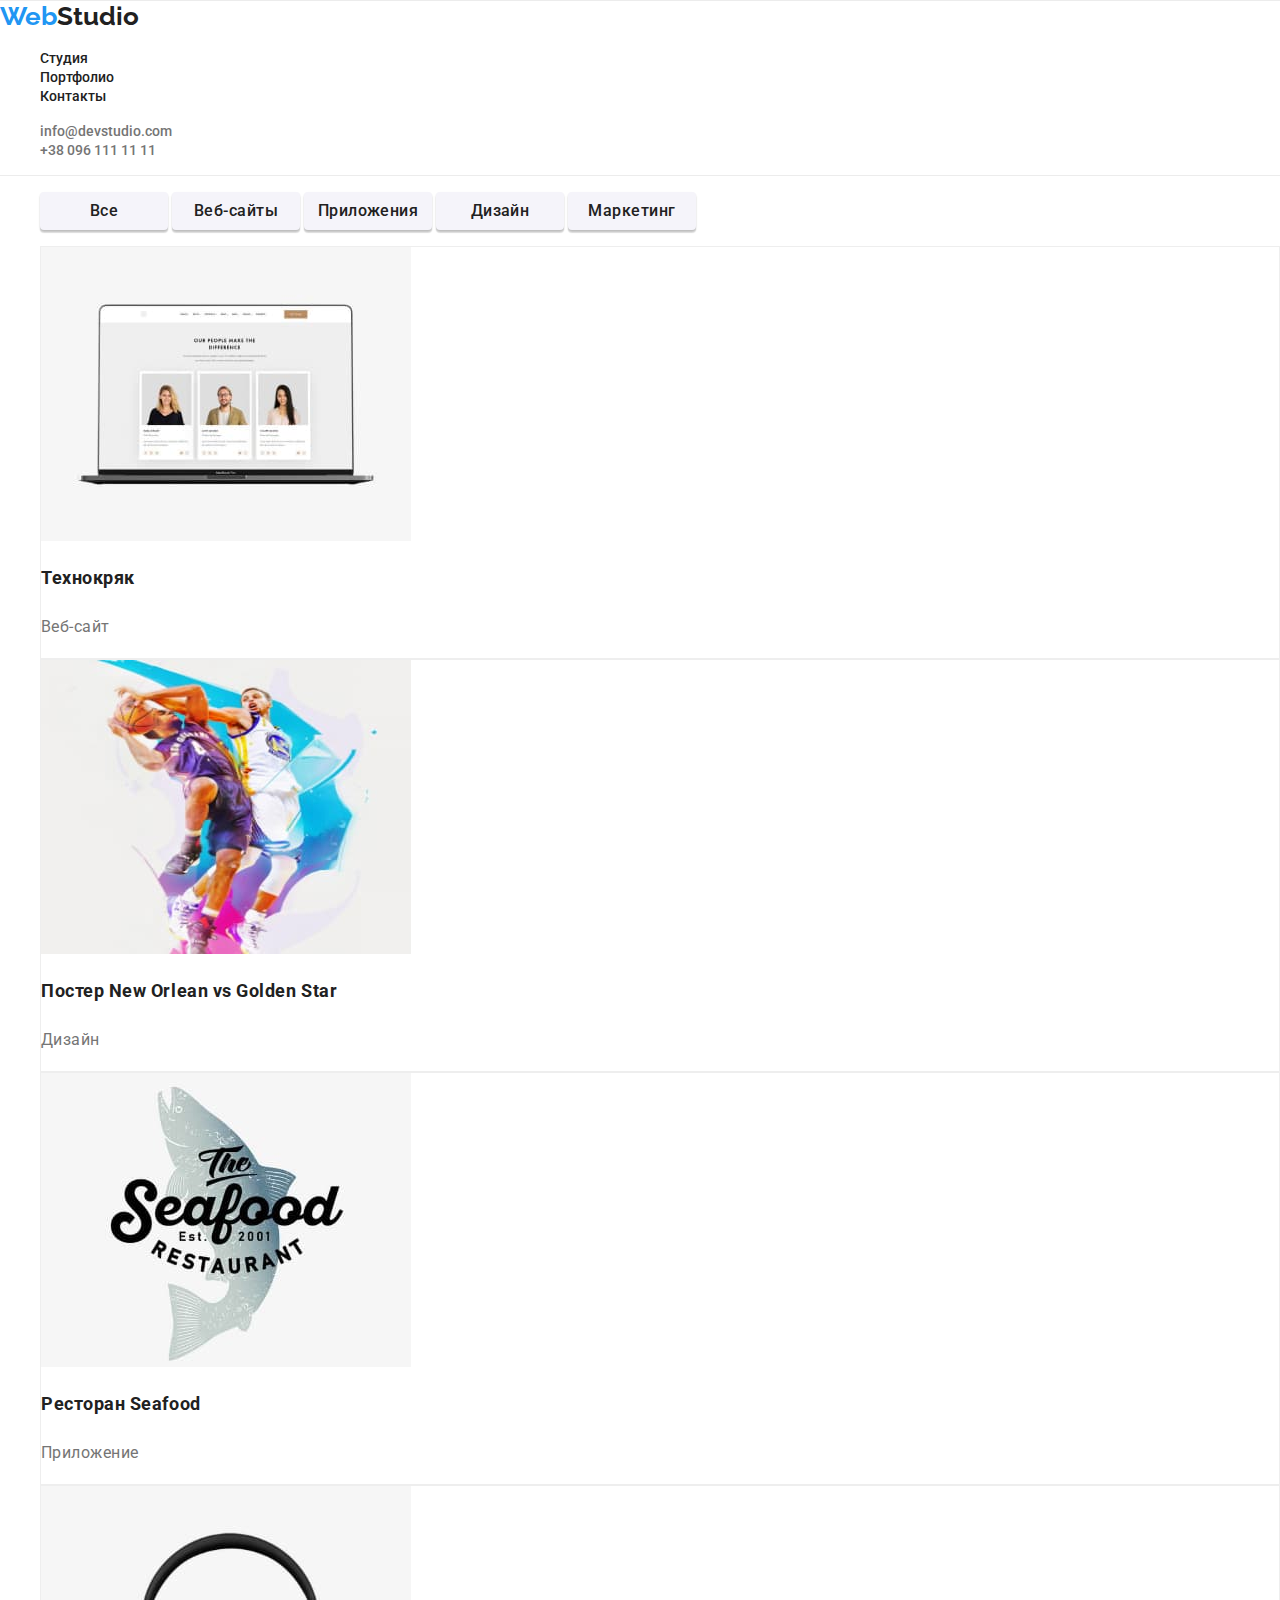
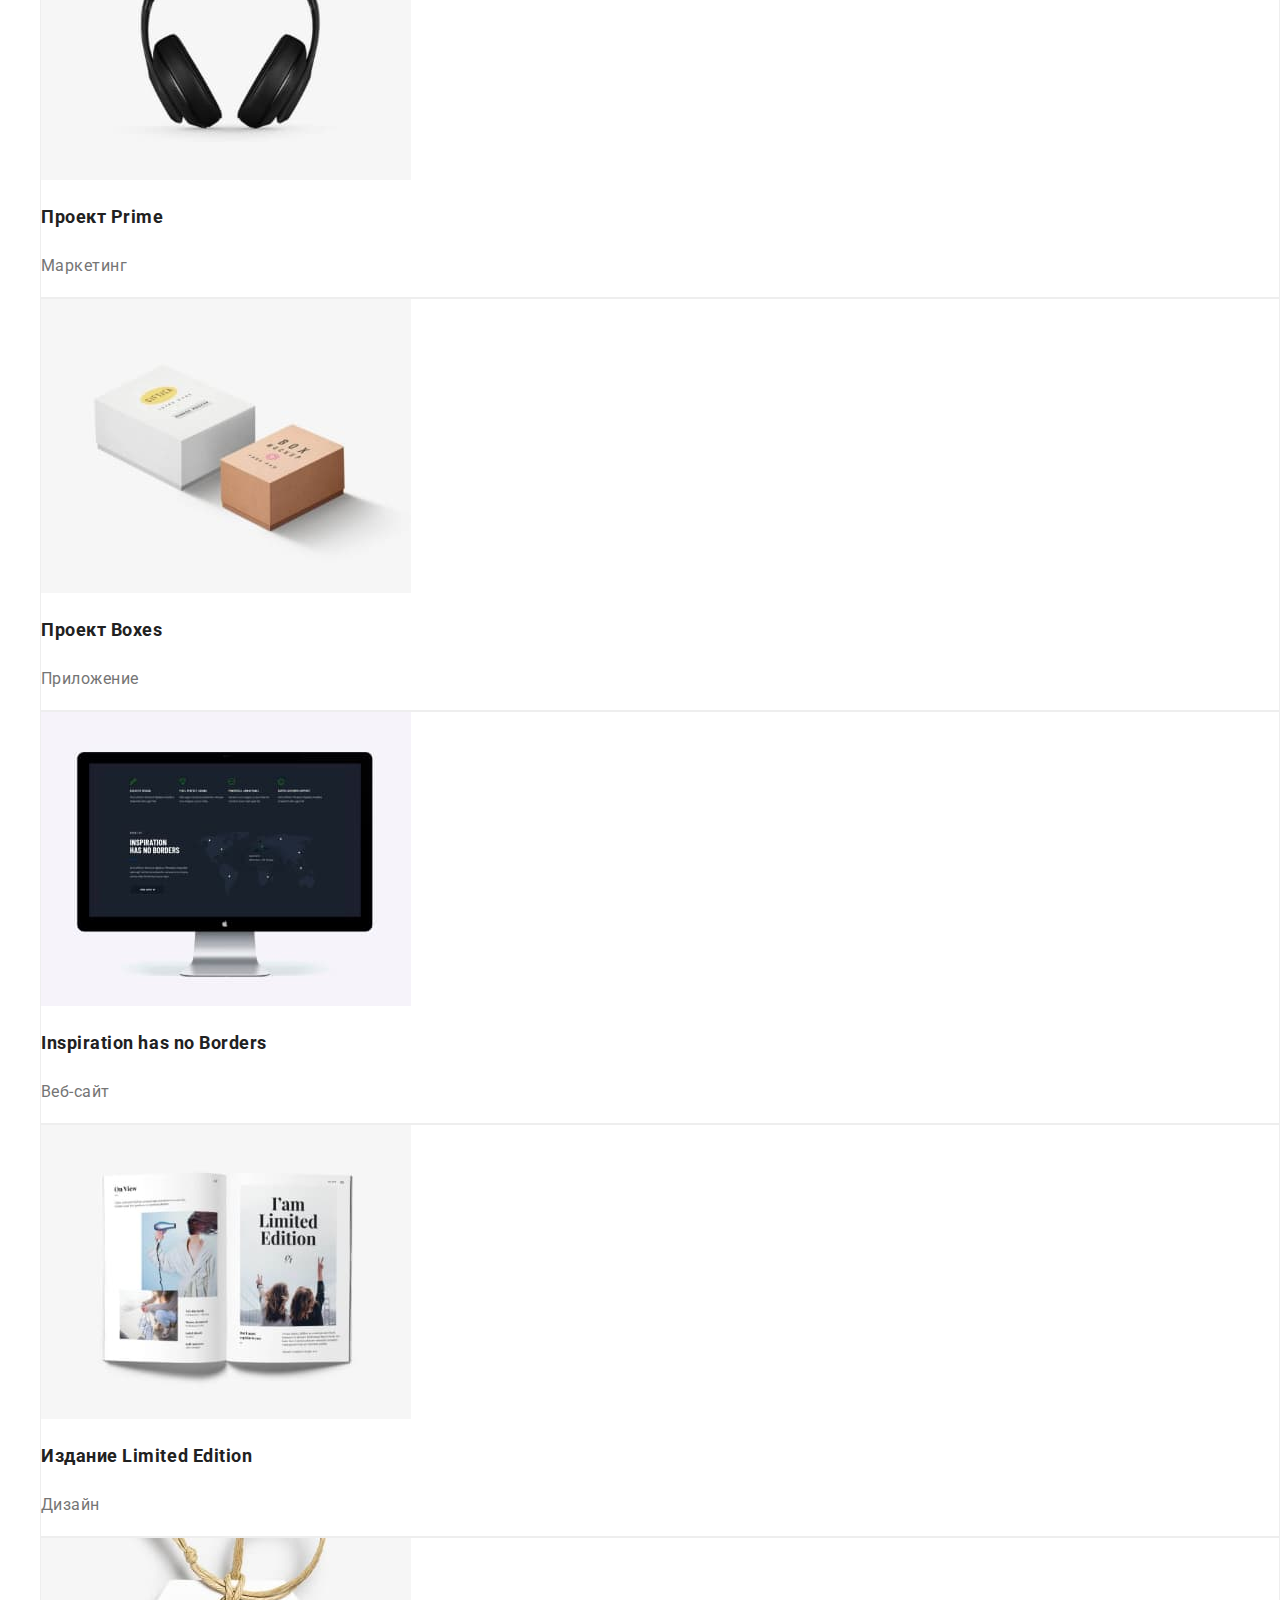
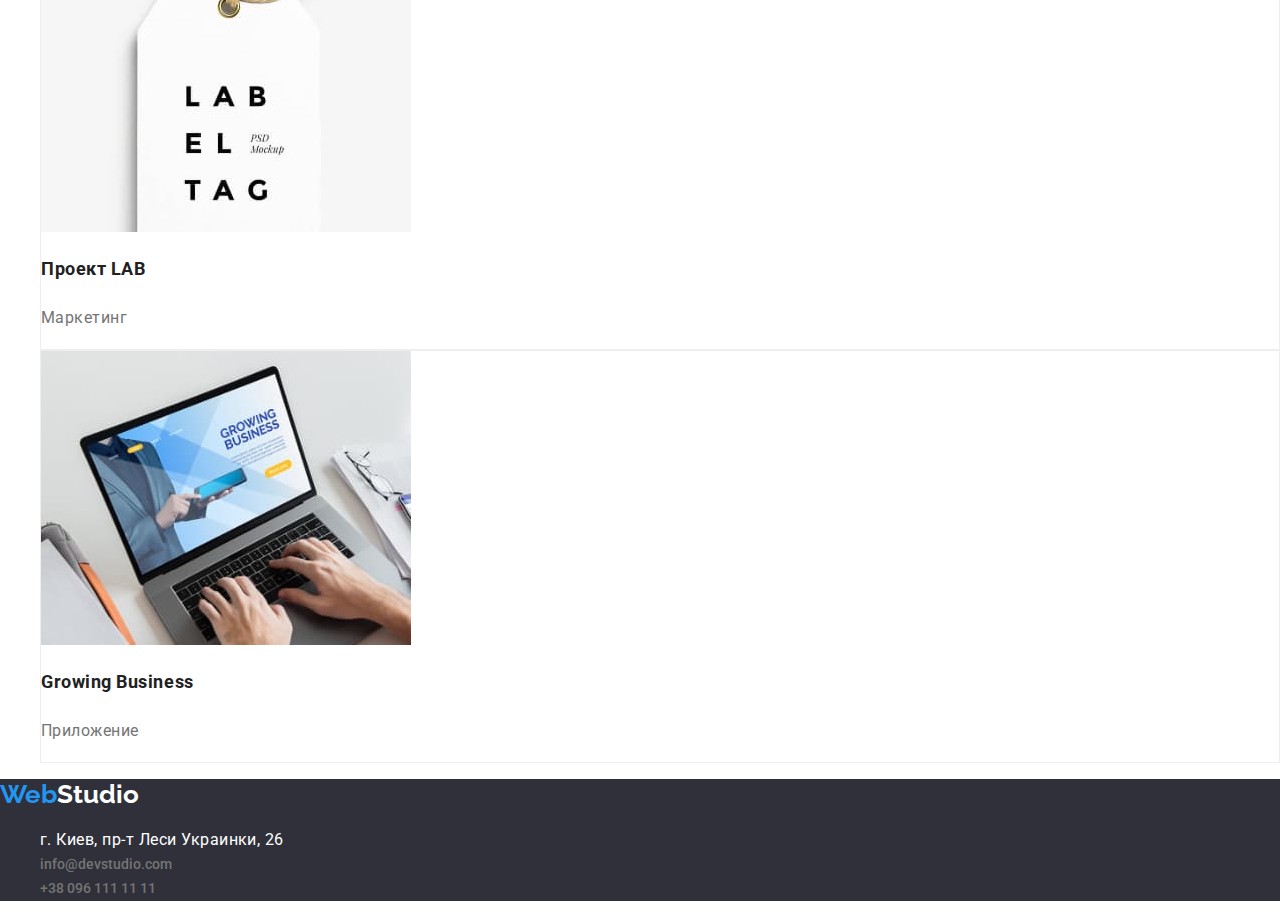
==== portfolio.html @ 9ab7c038 "первые стили в дз 2" ====
<!DOCTYPE html>
<html lang="ru">
<head>
    <meta charset="UTF-8">
    <meta http-equiv="X-UA-Compatible" content="IE=edge">
    <meta name="viewport" content="width=device-width, initial-scale=1.0">
    <title>HomeWork 02</title>

    <!-- styles -->
    <link rel="stylesheet" href="./css/styles.css">
    <!-- fonts -->
    <link rel="preconnect" href="https://fonts.googleapis.com">
    <link rel="preconnect" href="https://fonts.gstatic.com" crossorigin>
    <link href="https://fonts.googleapis.com/css2?family=Raleway:wght@700&family=Roboto:wght@400;500;700;900&display=swap" rel="stylesheet">
 
</head>
<body>
    <header class="site-top">
        <nav class="site-top-nav">
            <a class="logo top" href="./index.html" lang="en">Web<span class="half-logo-top">Studio</span></a>
            <ul class="list navig">
                 <li class="menu">
                    <a class="studio" href="./index.html">Студия</a>
                </li>
                <li class="menu">
                    <a class="portfolio" href="./portfolio.html">Портфолио</a>
                </li>
                <li class="menu">
                    <a class="contacts" href="#">Контакты</a>
                </li>
            </ul>
        </nav>
            <ul class="list cont">
               <li class="menu">
                   <a class="email" href="mailto:info@devstudio.com">info@devstudio.com</a>
                </li>
               <li class="menu">
                   <a class="tel" href="tel:+380961111111">+38 096 111 11 11</a>
                </li>
            </ul>
    </header>

    <main>
        <!-- section filter -->
        <section class="filter">
            <h1 hidden>Фильтр</h1>
            <ul class="list filter-list">
                <li class="filter-btn">
                    <button class="btn oll" type="button">Все</button>
                </li>
                <li class="filter-btn">
                    <button class="btn web" type="button">Веб-сайты</button>
                </li>
                <li class="filter-btn">
                    <button class="btn app" type="button">Приложения</button>
                </li>
                <li class="filter-btn">
                    <button class="btn design" type="button">Дизайн</button>
                </li>
                <li class="filter-btn">
                    <button class="btn marketing" type="button">Маркетинг</button>
                </li>
            </ul>
        </section>
        <!-- section portfolio-progect -->
        <section class="portfolio-progect">
            <h1 hidden>Портфолио</h1>
            <ul class="list ">
                <li class="one progect">
                    <img src="./images/img-portfolio/img.jpg" alt="Технокряк" width="370" height="294">
                    <h2 class="name-progect">Технокряк</h2>
                    <p class="description">Веб-сайт</p>
                </li>
                <li class="two progect">
                    <img src="./images/img-portfolio/img1.jpg" alt="Постер New Orlean vs Golden Star" width="370" height="294">
                    <h2 class="name-progect">Постер New Orlean vs Golden Star</h2>
                    <p class="description">Дизайн</p>
                </li>
                <li class="three progect">
                    <img src="./images/img-portfolio/img2.jpg" alt="Ресторан Seafood" width="370" height="294">
                    <h2 class="name-progect">Ресторан Seafood</h2>
                    <p class="description">Приложение</p>
                </li>
                <li class="four progect">
                    <img src="./images/img-portfolio/img3.jpg" alt="Проект Prime" width="370" height="294">
                    <h2 class="name-progect">Проект Prime</h2>
                    <p class="description">Маркетинг</p>
                </li>
                <li class="five progect">
                    <img src="./images/img-portfolio/img4.jpg" alt="Проект Boxes" width="370" height="294">
                    <h2 class="name-progect">Проект Boxes</h2>
                    <p class="description">Приложение</p>
                </li>
                <li class="six progect">
                    <img src="./images/img-portfolio/img5.jpg" alt="Inspiration has no Borders" width="370" height="294">
                    <h2 class="name-progect">Inspiration has no Borders</h2>
                    <p class="description">Веб-сайт</p>
                </li>
                <li class="seven progect">
                    <img src="./images/img-portfolio/img6.jpg" alt="Издание Limited Edition" width="370" height="294">
                    <h2 class="name-progect">Издание Limited Edition</h2>
                    <p class="description">Дизайн</p>
                </li>
                <li class="eight progect">
                    <img src="./images/img-portfolio/img7.jpg" alt="Проект LAB" width="370" height="294">
                    <h2 class="name-progect">Проект LAB</h2>
                    <p class="description">Маркетинг</p>
                </li>
                <li class="nine progect">
                    <img src="./images/img-portfolio/img8.jpg" alt="Growing Business" width="370" height="294">
                    <h2 class="name-progect">Growing Business</h2>
                    <p class="description">Приложение</p>
                </li>
            </ul>
        </section>
        
    </main>

    <footer class="site-bottom">
        <a class="logo bottom" href="./index.html" lang="en">Web<span class="half-logo-bottom">Studio</span></a>     
        <address class="navigation-bottom">
            <ul class="list">
                <li>
                    <a class="adress-bottom" href="https://goo.gl/maps/gmw98fR5VfGrEu179" target="_blank" rel="noreferrer noopener">г. Киев, пр-т Леси Украинки, 26</a>
                </li>
                <li>
                    <a class="email-bottom" href="mailto:info@devstudio.com">info@devstudio.com</a>
                </li>
                <li>
                    <a class="tel-bottom" href="tel:+380961111111">+38 096 111 11 11</a>
                </li>
            </ul>
        </address>    
    </footer>

</body>
</html>
---- css/styles.css ----
:root {
    --bk-color-body: #E5E5E5;
    --border-line-header: #ECECEC;
    --base-blue-color: #2196F3;
    --txt-gray-color: #757575;
    --txt-darkgray-color: #212121;
    --hover-txt-btn: #FFFFFF;
    --bk-cl-btn: #F5F4FA;
    --bk-cl-darkgray:#2F303A;
    --tagline-gray-cl:#212121;
    --bk-hat-blue:#188CE8;
    --pr-br-cl: #EEEEEE;
}
body {
    height: 100%;
    font-family: "Roboto";
    margin: 0;
    background-color: var(--hover-txt-btn);
    color: var(--txt-gray-color);
    
}
.site-top {
    border-bottom: 1px solid var(--border-line-header);
    border-top:1px solid var(--border-line-header);
   
}
/* логотип */
.logo {
    color: var(--base-blue-color);
    font-family: 'Raleway';
    font-weight: 700;
    font-size: 26px;
    line-height: 1.19;
    text-decoration: none;   
}
.half-logo-top {
    color:var(--txt-darkgray-color);
}
/* навигация в хэдэр */
.list {
    list-style: none;
}
.studio, 
.portfolio, 
.contacts {
    text-decoration: none;
    font-weight: 500;
    /* три элемента исправить */
    color: var(--txt-darkgray-color);
    font-size: 14px;
    line-height: 1.14;
    transition: all 150ms ease-in-out;
}
.studio:hover, 
.portfolio:hover, 
.contacts:hover {
    color: var(--base-blue-color);    
}
.studio:focus, 
.portfolio:focus, 
.contacts:focus {
    color: var(--base-blue-color);
}

/* список контакты и email */
.email,
.tel {
    text-decoration: none;
    color:var(--txt-gray-color);
    font-weight: 500;
    font-size: 14px;
    line-height: 1.14;
    transition: all 150ms ease-in-out;
}
.email:hover, 
.tel:hover {
    color: var(--base-blue-color);    
}
.email:focus, .tel:focus {
    color:var(--base-blue-color);
}

/* начало контента странички портфолио */
/* основное меню Фильтры кнопки */

.btn {
    background-color: var(--bk-cl-btn);
    box-shadow: 0px 3px 1px rgba(0, 0, 0, 0.1), 0px 1px 2px rgba(0, 0, 0, 0.08), 0px 2px 2px rgba(0, 0, 0, 0.12);
    border-radius: 4px;
    border: none;
    width: 128px;
    height: 38px;
    color: var(--txt-darkgray-color);
    font-family: "Roboto";
    font-weight: 500;
    font-size: 16px;
    line-height: 1.62;
    letter-spacing: 0.03em;
    transition: all 150ms ease-in-out;
    cursor: pointer;
}
.btn:hover,
.btn:focus {
    background-color: var(--base-blue-color);
    color: var(--hover-txt-btn);
}

.filter-btn {
    display: inline;
}

/* портфолио */
.name-progect {
    font-size: 18px;
    line-height: 2;
    letter-spacing: 0.03em;  
    color: var(--txt-darkgray-color);
}
.progect {
    background-color: var(--hover-txt-btn);
    border: 1px solid var(--pr-br-cl);
    transition: all 150ms ease-in-out;
    cursor: pointer;
}
.progect:hover {
    box-shadow: 0px 1px 1px rgba(0, 0, 0, 0.12), 0px 4px 4px rgba(0, 0, 0, 0.06), 1px 4px 6px rgba(0, 0, 0, 0.16);
}
.description {
    line-height: 1.88;
    letter-spacing: 0.03em;
}
/* конец контента странички портфолио */


/* футер */
.site-bottom {
    background-color: var(--bk-cl-darkgray);
}
.half-logo-bottom {
    color: var(--hover-txt-btn);
}

.navigation-bottom {
    font-style:normal;
    
}
.adress-bottom {
    text-decoration: none;
    line-height: 1.71;
    letter-spacing: 0.03em;
    color: var(--hover-txt-btn);
}
.email-bottom, 
.tel-bottom {
    text-decoration: none;
    color: var( --txt-gray-color);
    font-weight: 500;
    font-size: 14px;
    line-height: 1.71;
    transition: all 150ms ease-in-out;
}
.email-bottom:hover, 
.tel-bottom:hover,
.email-bottom:focus,
.tel-bottom:focus {
    color: var(--base-blue-color);
}
/* начало контент главной странички */
/* шапка */
.hat {
    background-color: var(--bk-cl-darkgray);
}
.tagline-hat {
    color: var(--hover-txt-btn);
    font-weight: 900;
    font-size: 44px;
    line-height: 1.36;
    text-align: center;
    letter-spacing: 0.06em;
    text-transform: uppercase;
}
.hat-btn {
    font-weight: 700;
    font-size: 16px;
    line-height: 1.88;
    letter-spacing: 0.06em;
    color:var(--hover-txt-btn);
    background-color: var(--base-blue-color);
    box-shadow: 0px 4px 4px rgba(0, 0, 0, 0.15);
    border-radius: 4px;
    transition: all 150ms ease-in-out;
    cursor: pointer;
}
.hat-btn:hover,
.hat-btn:focus {
    background-color: var( --bk-hat-blue);
}
/* особенности */
.tagline-peculiarities {
    font-size: 14px;
    line-height: 1.14;
    letter-spacing: 0.03em;
    text-transform: uppercase;
    color: var(--tagline-gray-cl);
}
.different-peculiarities {
    font-size: 14px;
    line-height: 1.71;
    letter-spacing: 0.03em;
}
/* we doing */
.tageline-we-doing {
    font-size: 36px;
    line-height: 1.17;
    text-align: center;
    letter-spacing: 0.03em;
    color: var(--tagline-gray-cl);
}
.we-doing-picture {
    cursor: pointer;
}
.we-doing-picture:hover {
    filter: drop-shadow(0px 4px 4px rgba(0, 0, 0, 0.25));
}
/* our team */
.our-team {
    background-color: var(--bk-cl-btn)
}
.our-team-tagline {
    font-size: 36px;
    line-height: 1.17;
    text-align: center;
    letter-spacing: 0.03em;
    color:var(--tagline-gray-cl);
}
.name-our-team {
    font-weight: 500;
    font-size: 16px;
    line-height: 1.19;
    text-align: center;
    letter-spacing: 0.03em;
    color: var(--tagline-gray-cl);
}
.description-our-team {
    line-height: 1.19;
    text-align: center;
    letter-spacing: 0.03em;
}
.our-team-block {
    background: var(--hover-txt-btn);
/* material shadow v1 */

box-shadow: 0px 1px 3px rgba(0, 0, 0, 0.12), 0px 1px 1px rgba(0, 0, 0, 0.14), 0px 2px 1px rgba(0, 0, 0, 0.2);
border-radius: 0px 0px 4px 4px;
}

.demianenko {
    background: url(4853.jpg);
}
.repina {
    background: url(5844.jpg);
}
.tarasov {
    background: url(16166.jpg);
}
.ermakov {
    background: url(2968.jpg);
}
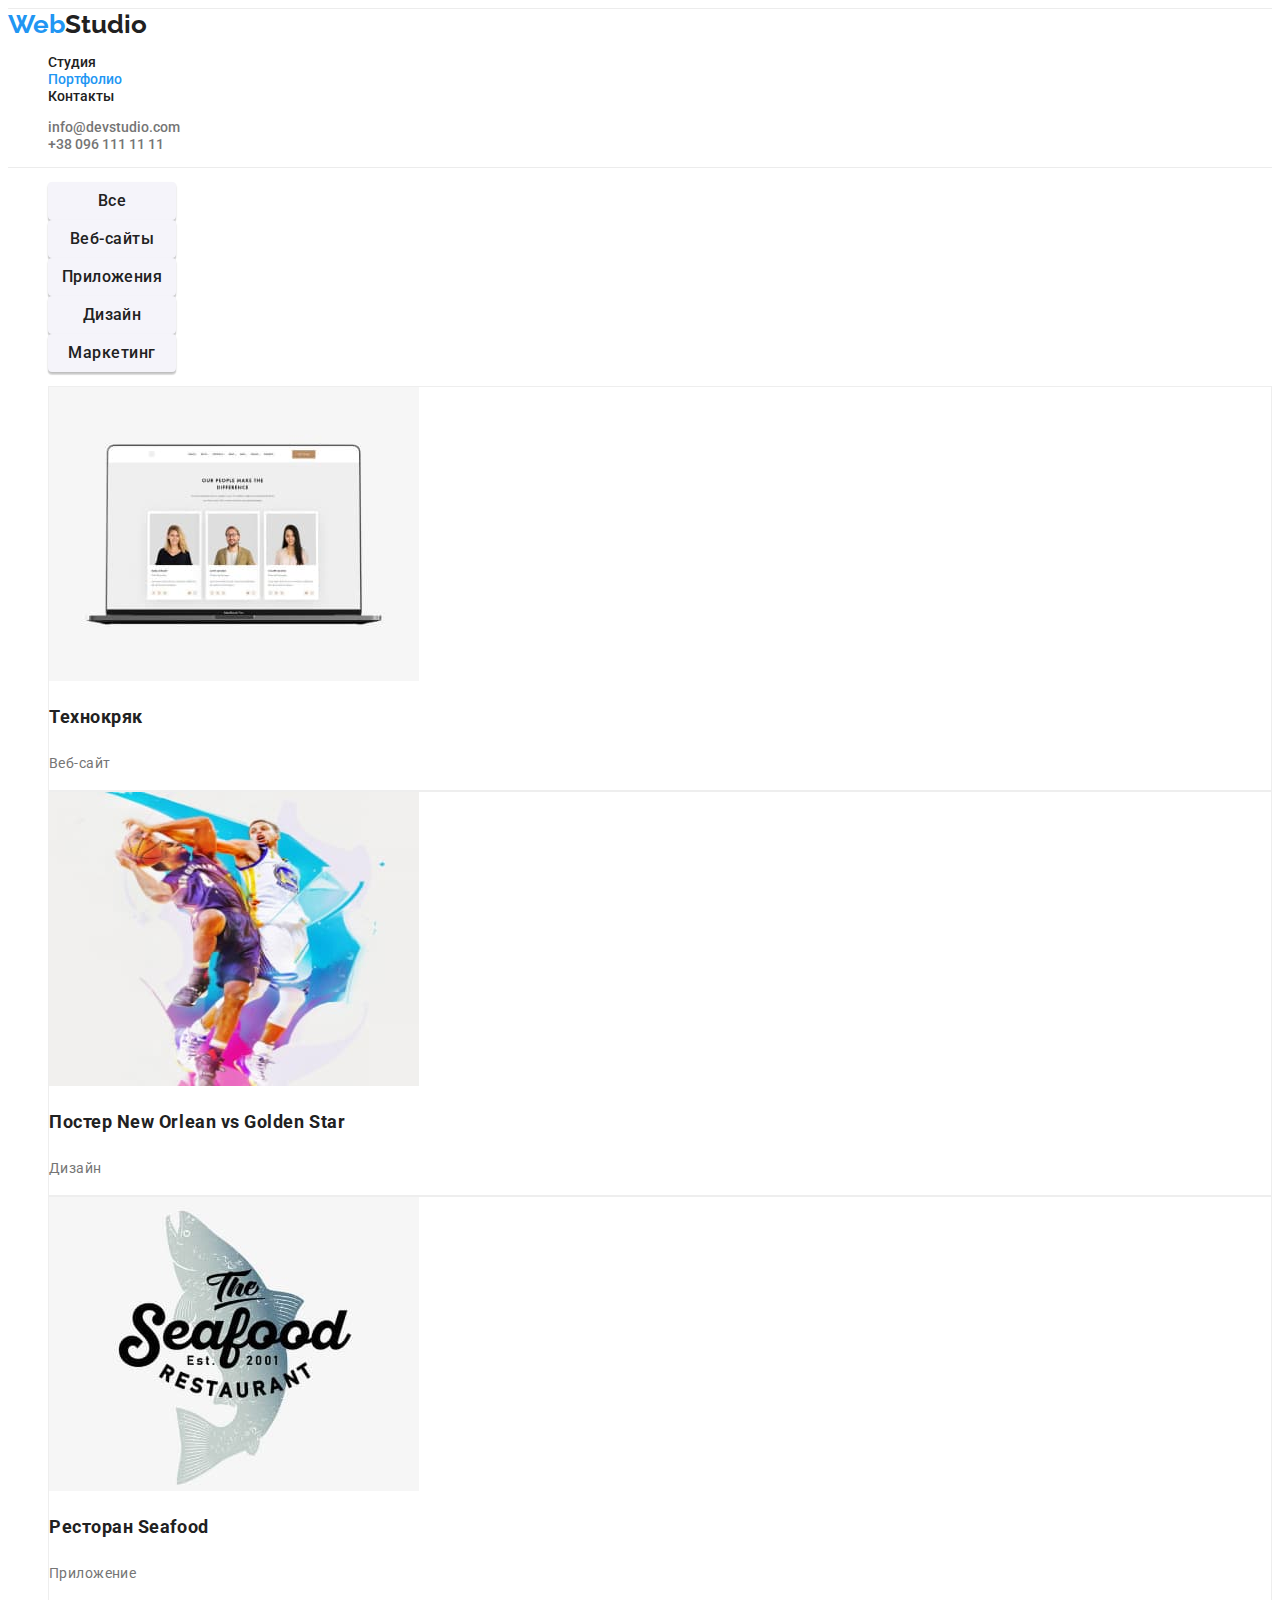
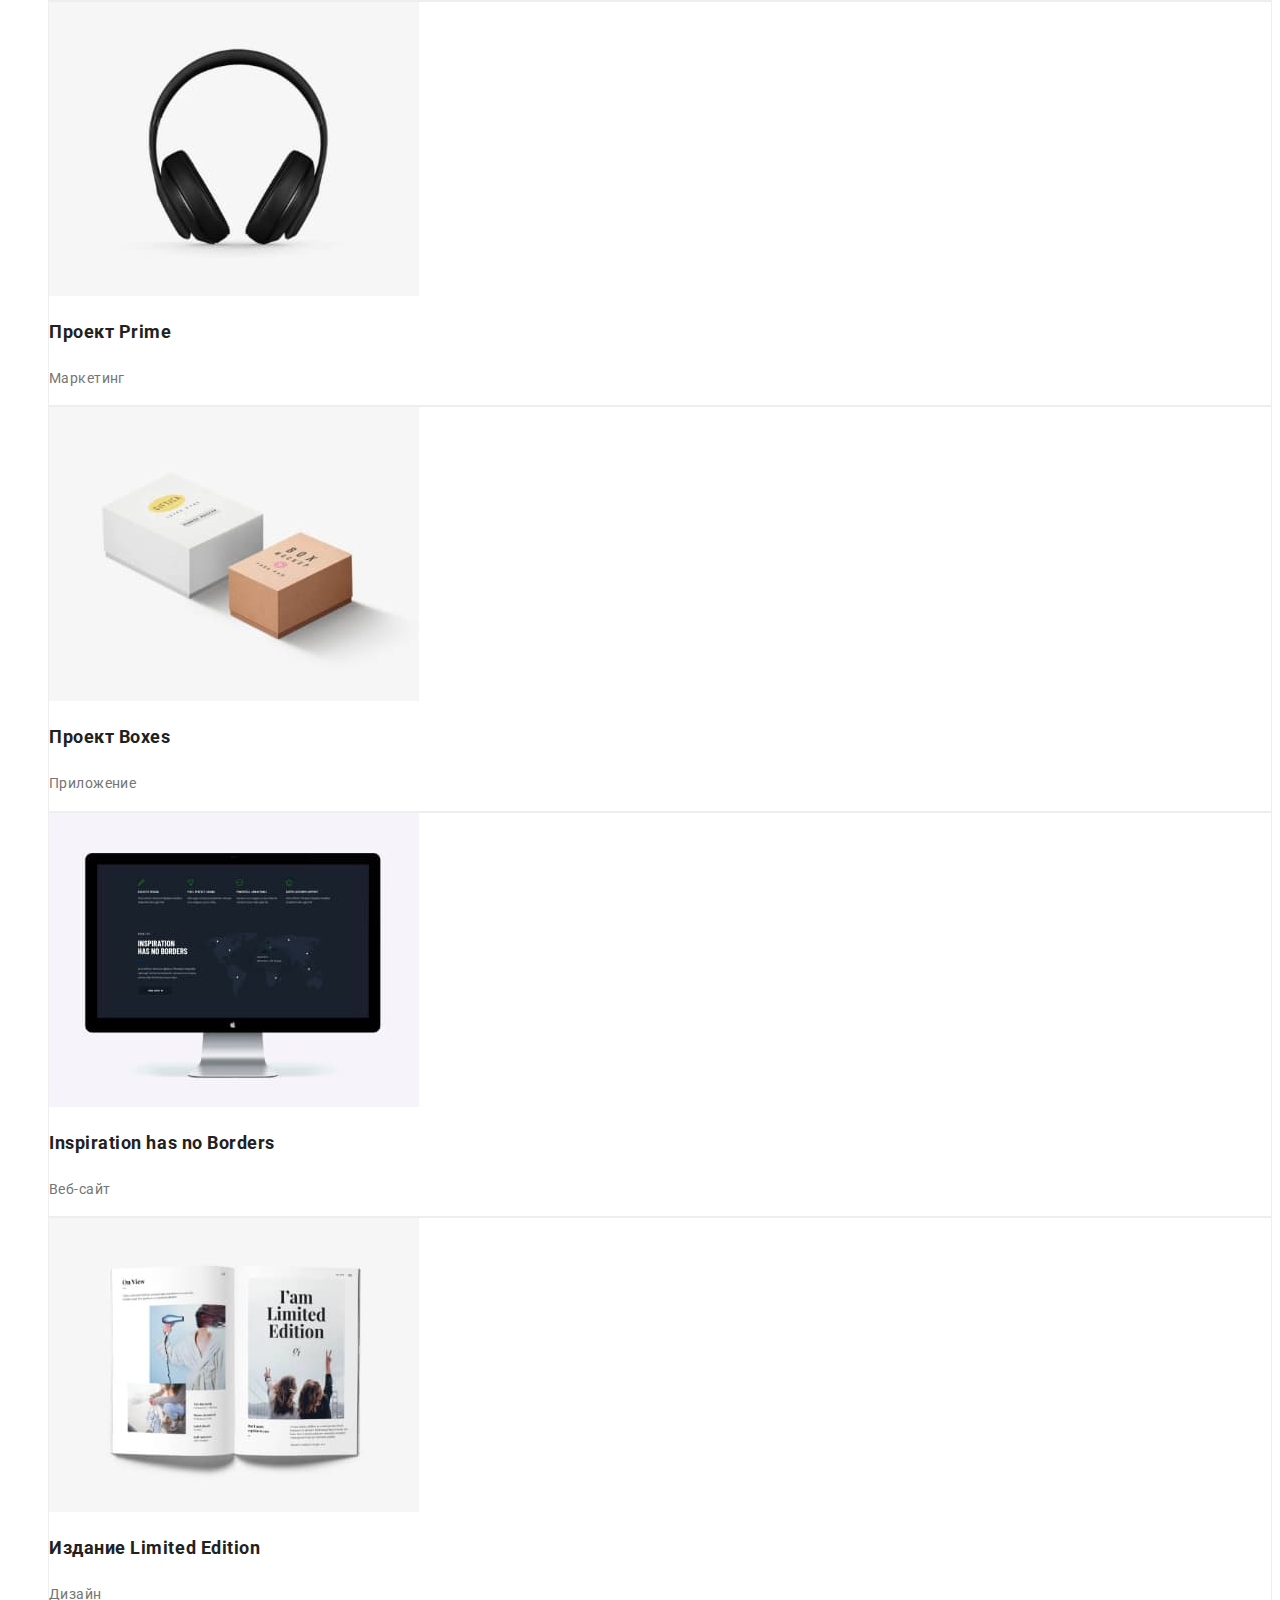
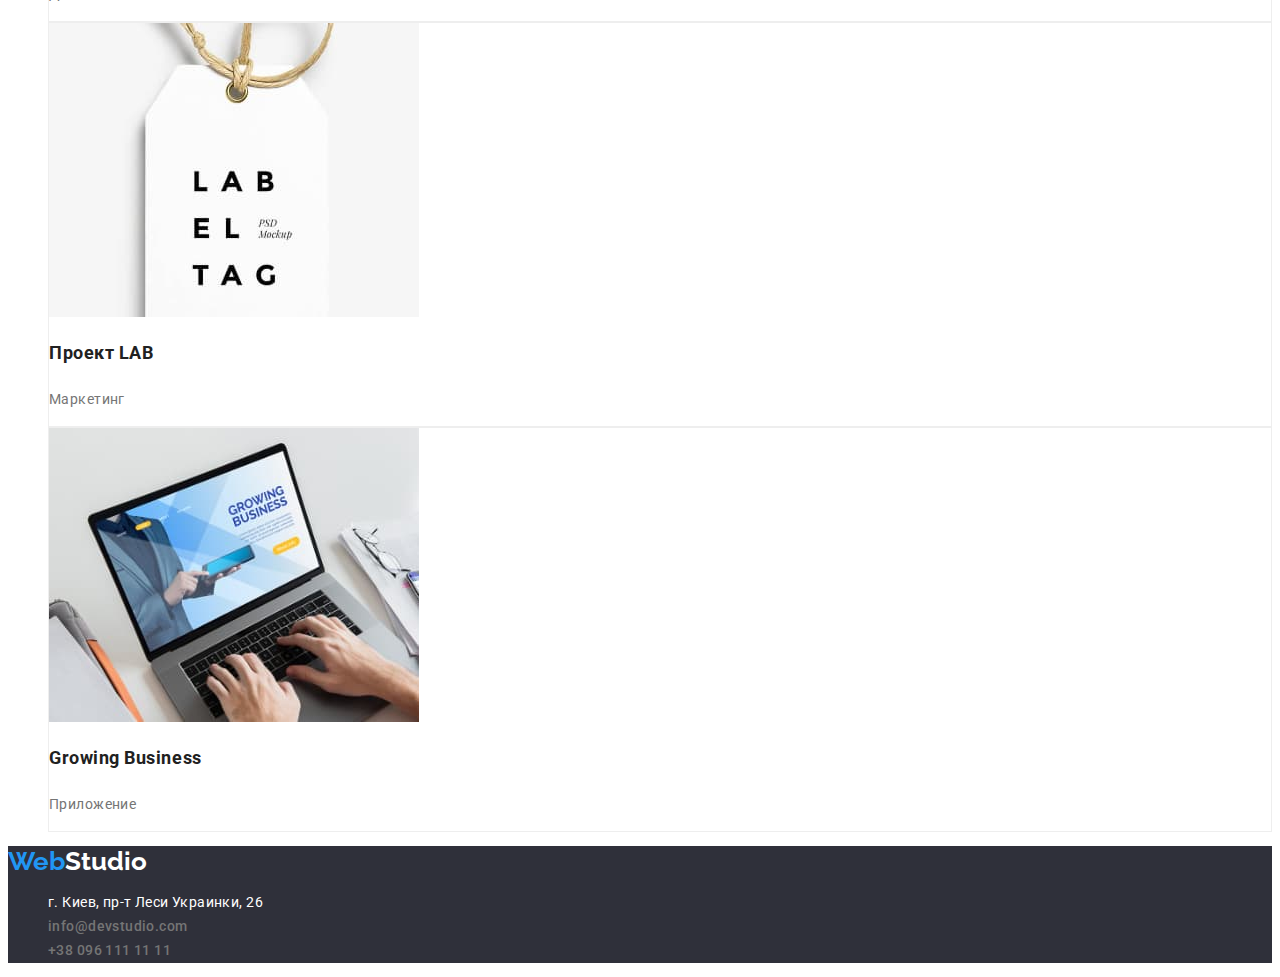
==== commit 4ffede31: "внесені перші правки до файлів" ====
--- a/portfolio.html
+++ b/portfolio.html
@@ -23,7 +23,7 @@
                     <a class="studio" href="./index.html">Студия</a>
                 </li>
                 <li class="menu">
-                    <a class="portfolio" href="./portfolio.html">Портфолио</a>
+                    <a class="portfolio current" href="./portfolio.html">Портфолио</a>
                 </li>
                 <li class="menu">
                     <a class="contacts" href="#">Контакты</a>
@@ -41,9 +41,9 @@
     </header>
 
     <main>
-        <!-- section filter -->
+        <!-- section filter and portfolio-progect-->
         <section class="filter">
-            <h1 hidden>Фильтр</h1>
+            <h1 class="visually-hidden">Фильтр</h1>
             <ul class="list filter-list">
                 <li class="filter-btn">
                     <button class="btn oll" type="button">Все</button>
@@ -61,10 +61,7 @@
                     <button class="btn marketing" type="button">Маркетинг</button>
                 </li>
             </ul>
-        </section>
-        <!-- section portfolio-progect -->
-        <section class="portfolio-progect">
-            <h1 hidden>Портфолио</h1>
+       <!-- portfolio-progects -->
             <ul class="list ">
                 <li class="one progect">
                     <img src="./images/img-portfolio/img.jpg" alt="Технокряк" width="370" height="294">
--- a/css/styles.css
+++ b/css/styles.css
@@ -12,9 +12,9 @@
     --pr-br-cl: #EEEEEE;
 }
 body {
-    height: 100%;
-    font-family: "Roboto";
-    margin: 0;
+    font-family: 'Roboto', sans-serif;
+    font-size: 14px;
+    letter-spacing: 0.03;
     background-color: var(--hover-txt-btn);
     color: var(--txt-gray-color);
     
@@ -27,7 +27,7 @@
 /* логотип */
 .logo {
     color: var(--base-blue-color);
-    font-family: 'Raleway';
+    font-family: 'Raleway', sans-serif;
     font-weight: 700;
     font-size: 26px;
     line-height: 1.19;
@@ -49,7 +49,7 @@
     color: var(--txt-darkgray-color);
     font-size: 14px;
     line-height: 1.14;
-    transition: all 150ms ease-in-out;
+    
 }
 .studio:hover, 
 .portfolio:hover, 
@@ -61,6 +61,9 @@
 .contacts:focus {
     color: var(--base-blue-color);
 }
+.current {
+    color: var(--base-blue-color);
+}
 
 /* список контакты и email */
 .email,
@@ -70,7 +73,7 @@
     font-weight: 500;
     font-size: 14px;
     line-height: 1.14;
-    transition: all 150ms ease-in-out;
+    
 }
 .email:hover, 
 .tel:hover {
@@ -91,12 +94,11 @@
     width: 128px;
     height: 38px;
     color: var(--txt-darkgray-color);
-    font-family: "Roboto";
+    font-family: 'Roboto', sans-serif;
     font-weight: 500;
     font-size: 16px;
     line-height: 1.62;
     letter-spacing: 0.03em;
-    transition: all 150ms ease-in-out;
     cursor: pointer;
 }
 .btn:hover,
@@ -105,9 +107,6 @@
     color: var(--hover-txt-btn);
 }
 
-.filter-btn {
-    display: inline;
-}
 
 /* портфолио */
 .name-progect {
@@ -119,7 +118,6 @@
 .progect {
     background-color: var(--hover-txt-btn);
     border: 1px solid var(--pr-br-cl);
-    transition: all 150ms ease-in-out;
     cursor: pointer;
 }
 .progect:hover {
@@ -146,6 +144,8 @@
 }
 .adress-bottom {
     text-decoration: none;
+    font-size: 14px;
+    font-weight: 400;
     line-height: 1.71;
     letter-spacing: 0.03em;
     color: var(--hover-txt-btn);
@@ -157,7 +157,8 @@
     font-weight: 500;
     font-size: 14px;
     line-height: 1.71;
-    transition: all 150ms ease-in-out;
+    letter-spacing: 0.03em;
+
 }
 .email-bottom:hover, 
 .tel-bottom:hover,
@@ -181,6 +182,7 @@
 }
 .hat-btn {
     font-weight: 700;
+    font-family:'Roboto', sans-serif;
     font-size: 16px;
     line-height: 1.88;
     letter-spacing: 0.06em;
@@ -188,7 +190,6 @@
     background-color: var(--base-blue-color);
     box-shadow: 0px 4px 4px rgba(0, 0, 0, 0.15);
     border-radius: 4px;
-    transition: all 150ms ease-in-out;
     cursor: pointer;
 }
 .hat-btn:hover,
@@ -196,6 +197,19 @@
     background-color: var( --bk-hat-blue);
 }
 /* особенности */
+.visually-hidden {
+    position: absolute;
+    width: 1px;
+    height: 1px;
+    margin: -1px;
+    border: 0;
+    padding: 0;
+    
+    white-space: nowrap;
+    clip-path: inset(100%);
+    clip: rect(0 0 0 0);
+    overflow: hidden;
+  }
 .tagline-peculiarities {
     font-size: 14px;
     line-height: 1.14;
@@ -244,7 +258,7 @@
 .description-our-team {
     line-height: 1.19;
     text-align: center;
-    letter-spacing: 0.03em;
+
 }
 .our-team-block {
     background: var(--hover-txt-btn);
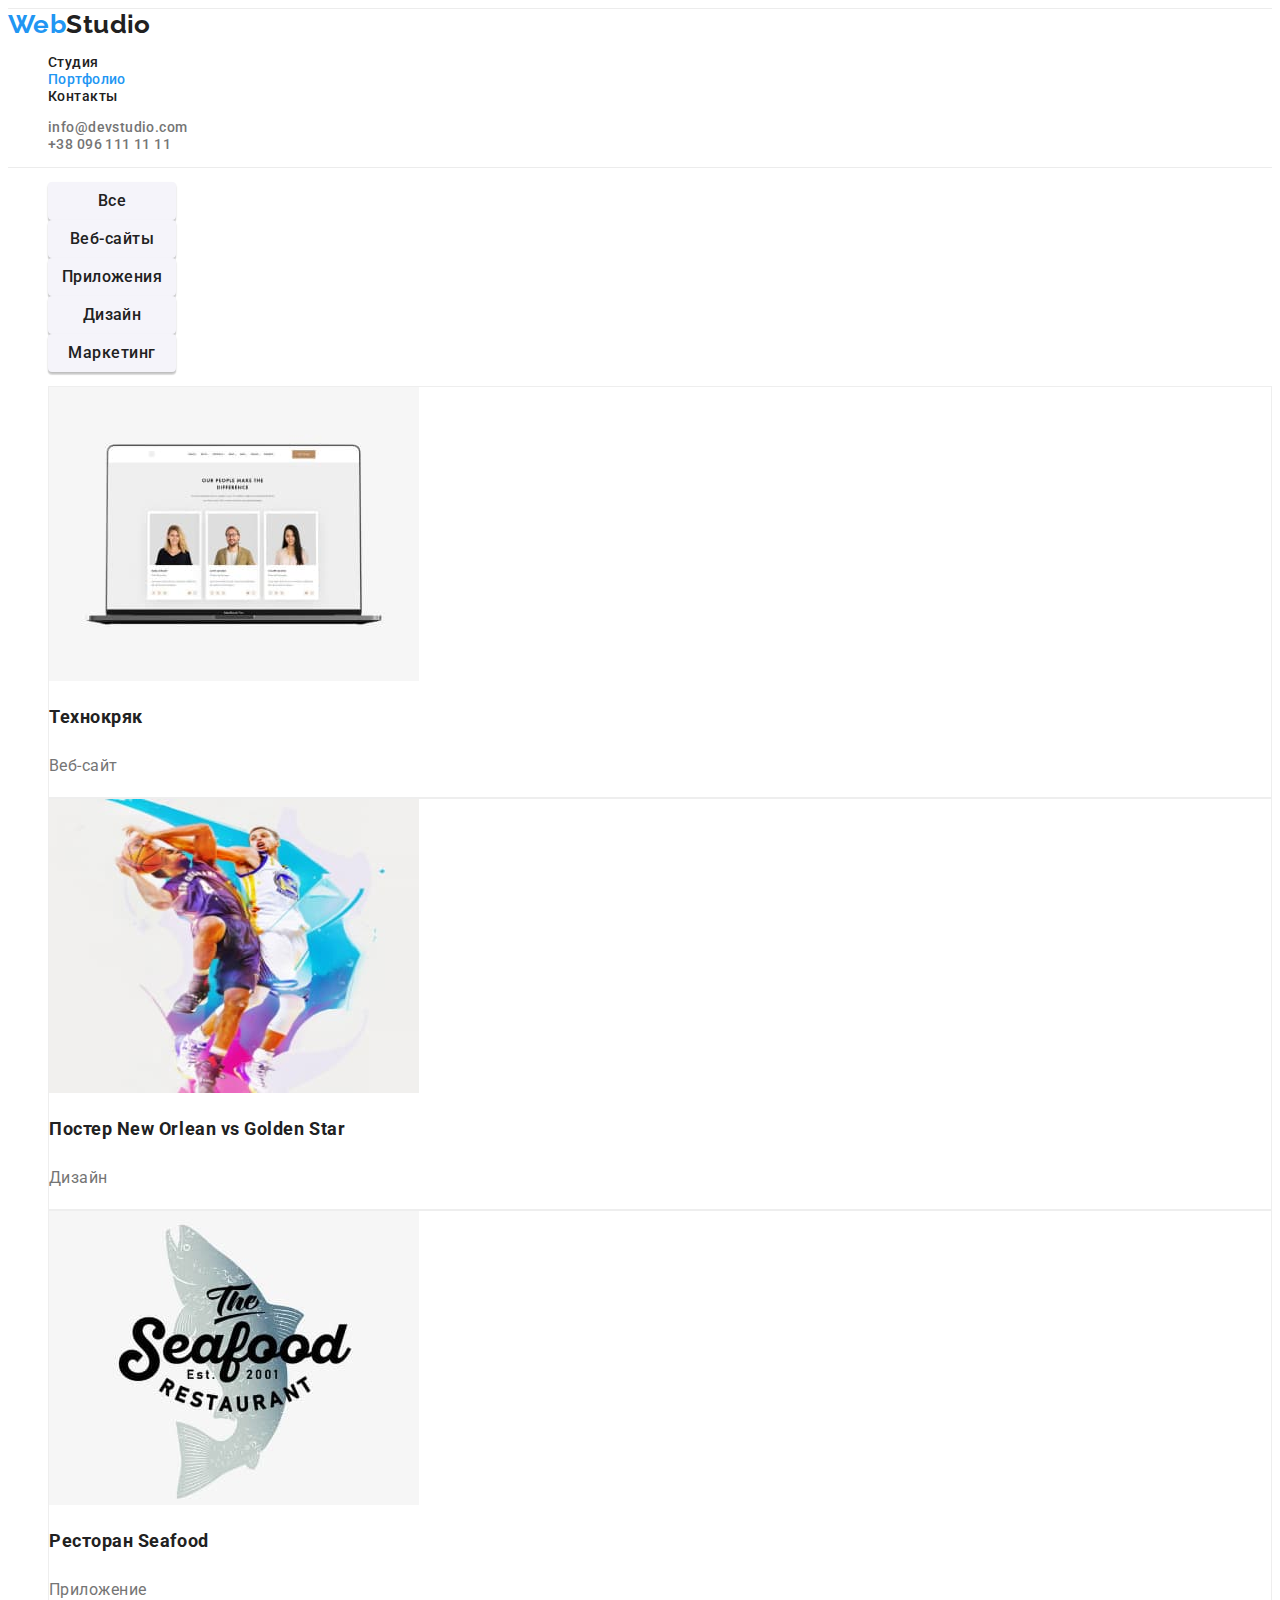
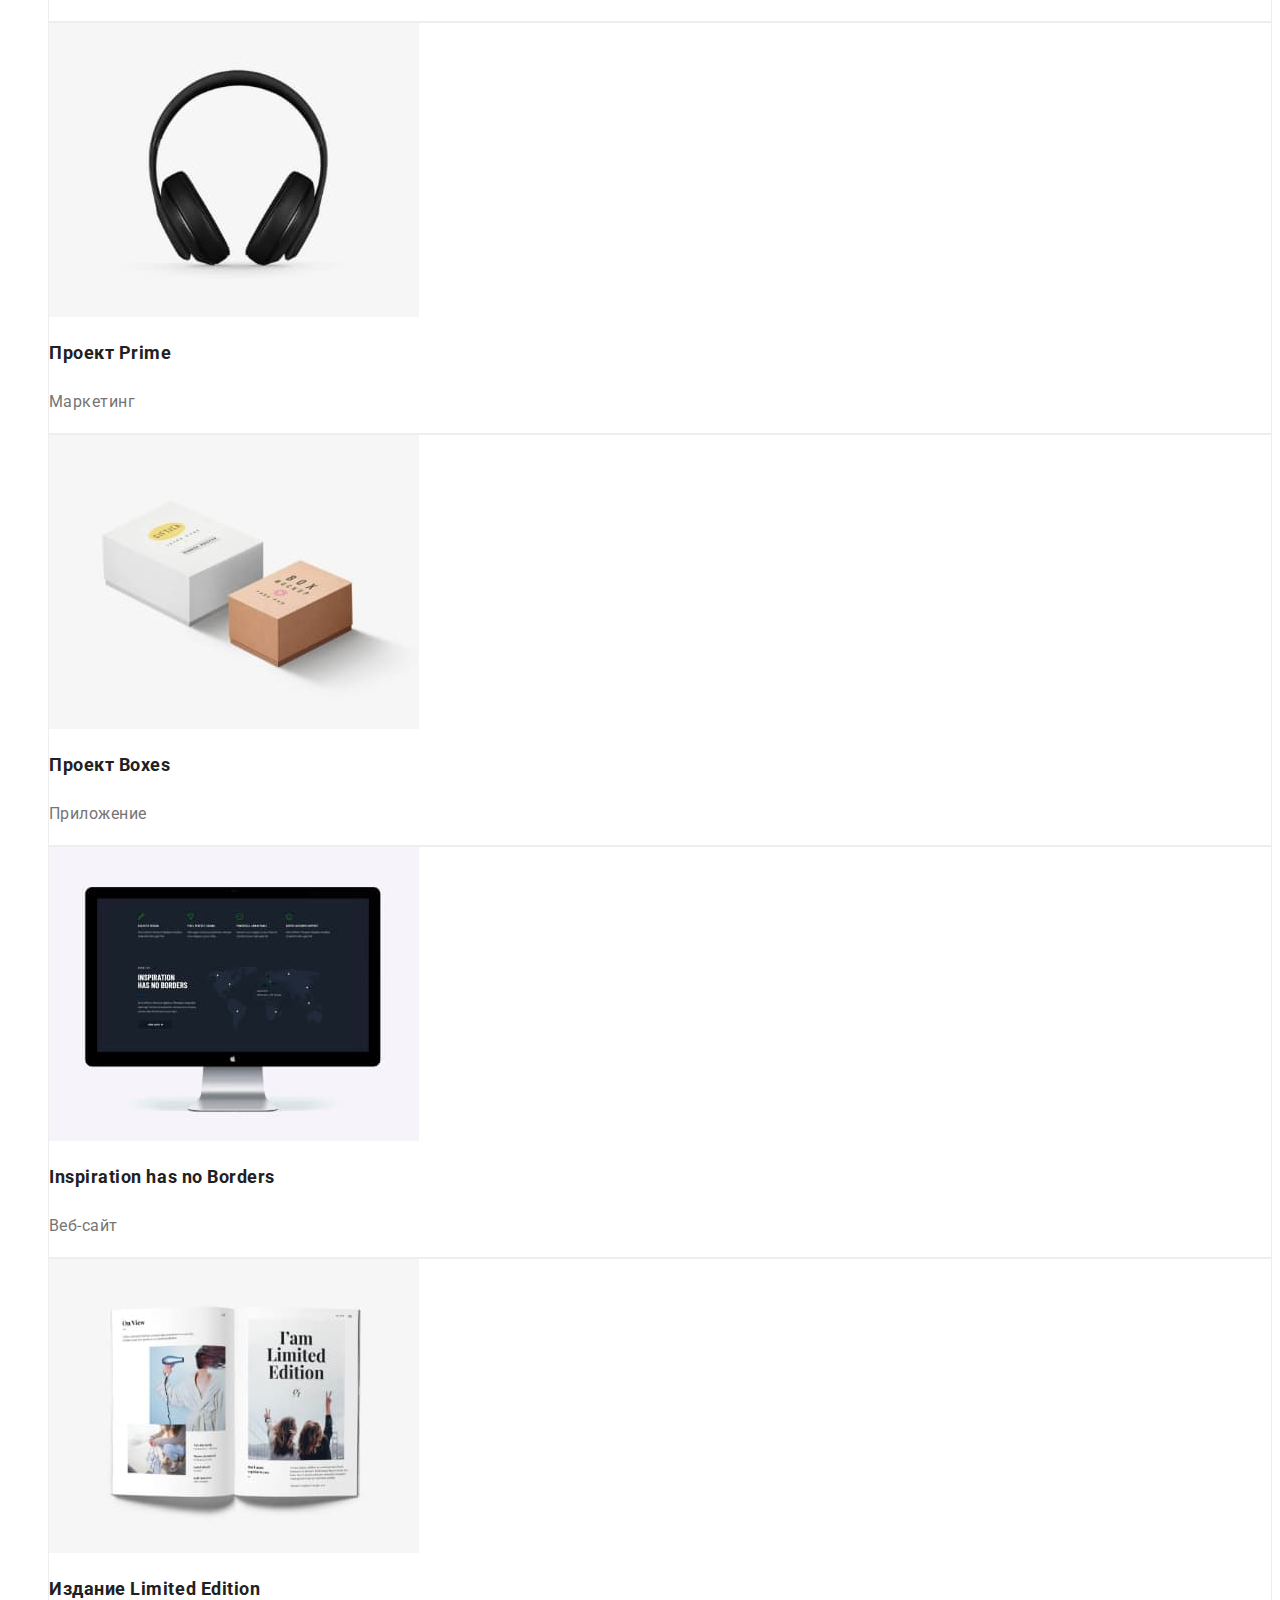
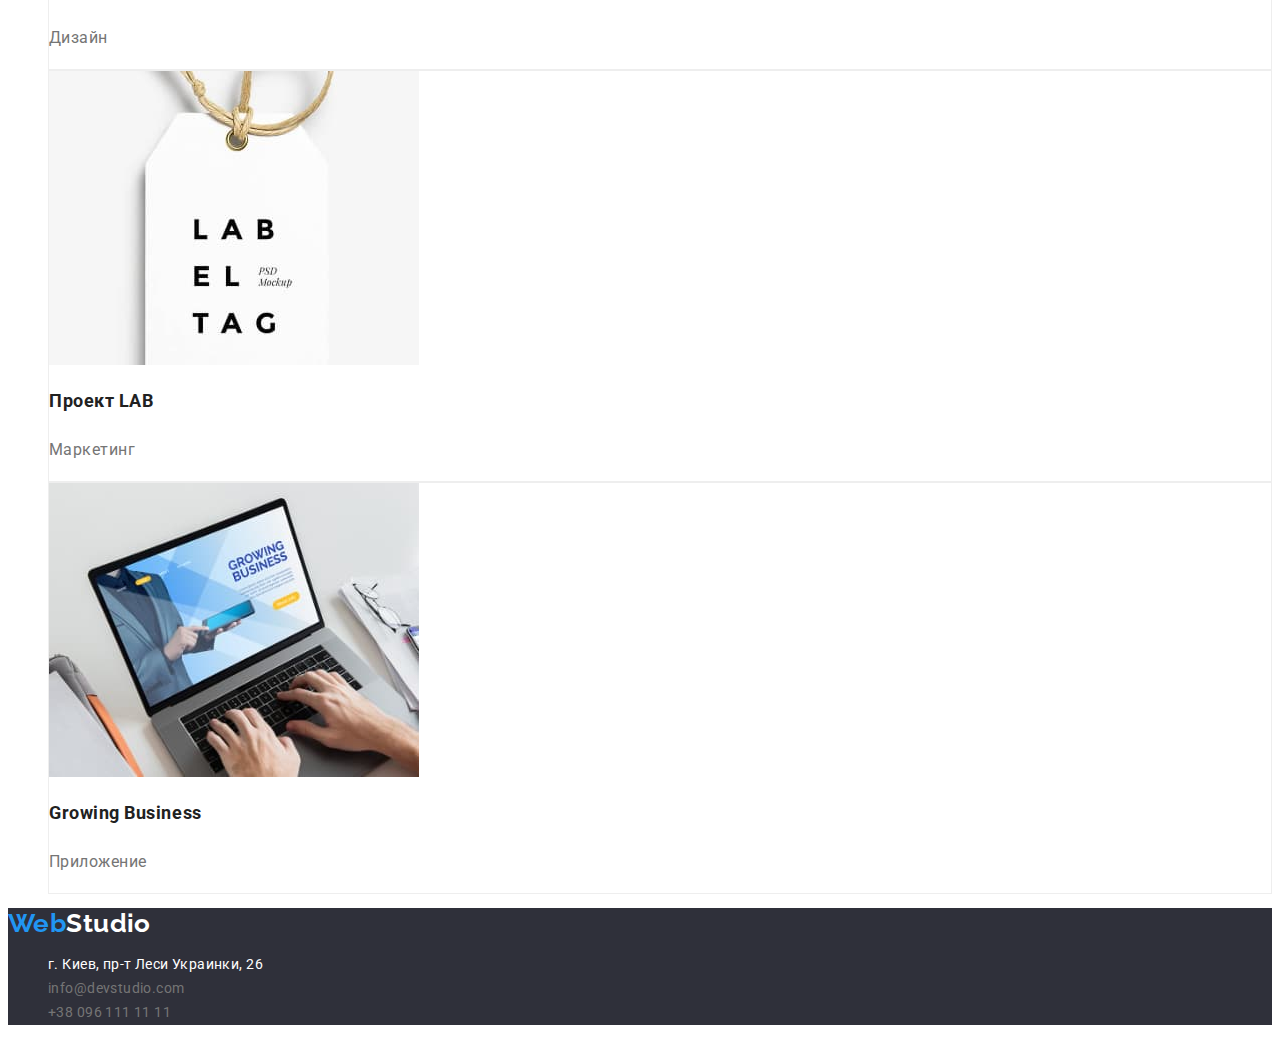
==== commit 6ba813a8: "исправлены неточности" ====
--- a/portfolio.html
+++ b/portfolio.html
@@ -5,7 +5,7 @@
     <meta http-equiv="X-UA-Compatible" content="IE=edge">
     <meta name="viewport" content="width=device-width, initial-scale=1.0">
     <title>HomeWork 02</title>
-
+    
     <!-- styles -->
     <link rel="stylesheet" href="./css/styles.css">
     <!-- fonts -->
@@ -63,47 +63,47 @@
             </ul>
        <!-- portfolio-progects -->
             <ul class="list ">
-                <li class="one progect">
+                <li class="progect">
                     <img src="./images/img-portfolio/img.jpg" alt="Технокряк" width="370" height="294">
                     <h2 class="name-progect">Технокряк</h2>
                     <p class="description">Веб-сайт</p>
                 </li>
-                <li class="two progect">
+                <li class="progect">
                     <img src="./images/img-portfolio/img1.jpg" alt="Постер New Orlean vs Golden Star" width="370" height="294">
                     <h2 class="name-progect">Постер New Orlean vs Golden Star</h2>
                     <p class="description">Дизайн</p>
                 </li>
-                <li class="three progect">
+                <li class="progect">
                     <img src="./images/img-portfolio/img2.jpg" alt="Ресторан Seafood" width="370" height="294">
                     <h2 class="name-progect">Ресторан Seafood</h2>
                     <p class="description">Приложение</p>
                 </li>
-                <li class="four progect">
+                <li class="progect">
                     <img src="./images/img-portfolio/img3.jpg" alt="Проект Prime" width="370" height="294">
                     <h2 class="name-progect">Проект Prime</h2>
                     <p class="description">Маркетинг</p>
                 </li>
-                <li class="five progect">
+                <li class="progect">
                     <img src="./images/img-portfolio/img4.jpg" alt="Проект Boxes" width="370" height="294">
                     <h2 class="name-progect">Проект Boxes</h2>
                     <p class="description">Приложение</p>
                 </li>
-                <li class="six progect">
+                <li class="progect">
                     <img src="./images/img-portfolio/img5.jpg" alt="Inspiration has no Borders" width="370" height="294">
                     <h2 class="name-progect">Inspiration has no Borders</h2>
                     <p class="description">Веб-сайт</p>
                 </li>
-                <li class="seven progect">
+                <li class="progect">
                     <img src="./images/img-portfolio/img6.jpg" alt="Издание Limited Edition" width="370" height="294">
                     <h2 class="name-progect">Издание Limited Edition</h2>
                     <p class="description">Дизайн</p>
                 </li>
-                <li class="eight progect">
+                <li class="progect">
                     <img src="./images/img-portfolio/img7.jpg" alt="Проект LAB" width="370" height="294">
                     <h2 class="name-progect">Проект LAB</h2>
                     <p class="description">Маркетинг</p>
                 </li>
-                <li class="nine progect">
+                <li class="progect">
                     <img src="./images/img-portfolio/img8.jpg" alt="Growing Business" width="370" height="294">
                     <h2 class="name-progect">Growing Business</h2>
                     <p class="description">Приложение</p>
--- a/css/styles.css
+++ b/css/styles.css
@@ -14,7 +14,7 @@
 body {
     font-family: 'Roboto', sans-serif;
     font-size: 14px;
-    letter-spacing: 0.03;
+    letter-spacing: 0.03em;
     background-color: var(--hover-txt-btn);
     color: var(--txt-gray-color);
     
@@ -126,6 +126,7 @@
 .description {
     line-height: 1.88;
     letter-spacing: 0.03em;
+    font-size: 16px;
 }
 /* конец контента странички портфолио */
 
@@ -144,21 +145,19 @@
 }
 .adress-bottom {
     text-decoration: none;
-    font-size: 14px;
-    font-weight: 400;
     line-height: 1.71;
-    letter-spacing: 0.03em;
-    color: var(--hover-txt-btn);
+    color: var(--hover-txt-btn);
+}
+.adress-bottom:hover, 
+.adress-bottom:focus {
+    color: var(--base-blue-color);
+
 }
 .email-bottom, 
 .tel-bottom {
     text-decoration: none;
     color: var( --txt-gray-color);
-    font-weight: 500;
-    font-size: 14px;
     line-height: 1.71;
-    letter-spacing: 0.03em;
-
 }
 .email-bottom:hover, 
 .tel-bottom:hover,
@@ -258,6 +257,7 @@
 .description-our-team {
     line-height: 1.19;
     text-align: center;
+    font-size: 16px;
 
 }
 .our-team-block {
